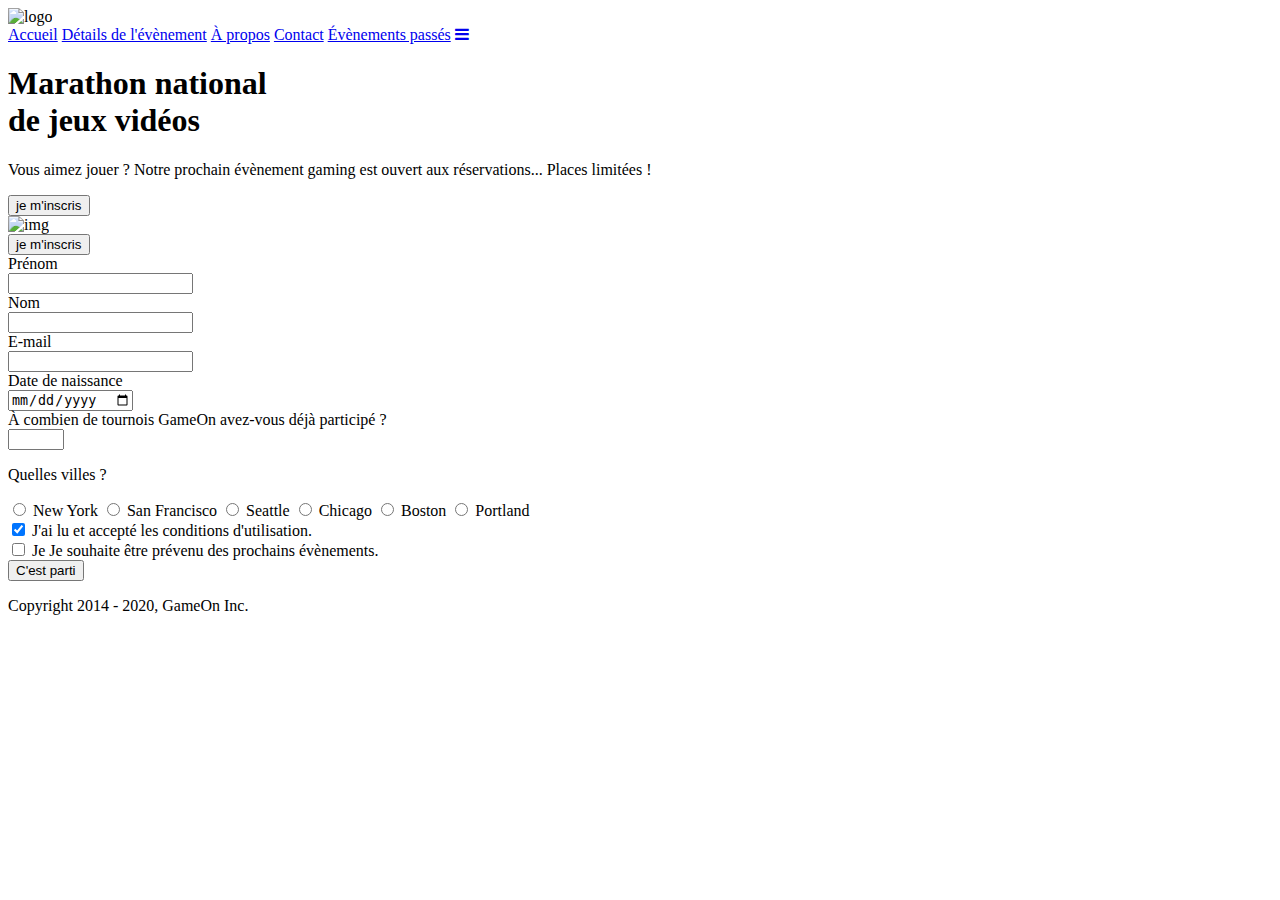
==== starterOnly/index.html @ cabd35a8 "Fix issue #1 close modal and issue #2 required elements" ====
<!DOCTYPE html>
<html lang="en">
  <head>
    <meta charset="utf-8" />
    <title>Reservation</title>
    <meta name="viewport" content="width=device-width,initial-scale=1" />
    <link rel="stylesheet" href="modal.css" />
    <link rel="stylesheet" href="https://cdnjs.cloudflare.com/ajax/libs/font-awesome/4.7.0/css/font-awesome.min.css">
    <link
      href="https://fonts.googleapis.com/css?family=DM+Sans"
      rel="stylesheet"
    />
  </head>
  <body>
    <div class="topnav" id="myTopnav">
      <div class="header-logo">
      <img alt="logo" src="Logo.png" width="auto" height="auto" />
    </div>
    <div class="main-navbar">
      
      <a href="#" class="active"><span>Accueil</span></a>
      <a href="#"><span>Détails de l'évènement</span></a>
      <a href="#"><span>À propos</span></a>
      <a href="#"><span>Contact</span></a>
      <a href="#"><span>Évènements passés</span></a>
      <a href="javascript:void(0);" class="icon" onclick="editNav()">
        <i class="fa fa-bars"></i>
      </a>
    </div>
    </div>
  </div>
    <main>
      <div class="hero-section">
        <div class="hero-content">
          <h1 class="hero-headline">
            Marathon national<br>
            de jeux vidéos
          </h1>
          <p class="hero-text">
            Vous aimez jouer ? Notre prochain évènement gaming est ouvert
            aux réservations... Places limitées !
          </p>
          <button class="btn-signup modal-btn">
            je m'inscris
          </button>
        </div>
        <div class="hero-img">
          <img src="./bg_img.jpg" alt="img" />
        </div>
        <button class="btn-signup modal-btn">
          je m'inscris
        </button>
      </div>

      <div class="bground">
        <div class="content">
          <span class="close"></span>
          <div class="modal-body">
            <form
              name="reserve"
              action="index.html"
              method="get"
              onsubmit="return validate();"
            >
              <div
                class="formData">
                <label>Prénom</label><br>
                <input
                  class="text-control"
                  type="text"
                  id="first"
                  name="first"
                  minlength="2"
                  required
                /><br>
              </div>
              <div
                class="formData">
                <label>Nom</label><br>
                <input
                  class="text-control"
                  type="text"
                  id="last"
                  name="last"
                  required
                /><br>
              </div>
              <div
                class="formData">
                <label>E-mail</label><br>
                <input
                  class="text-control"
                  type="email"
                  id="email"
                  name="email"
                  required
                /><br>
              </div>
              <div
                class="formData">
                <label>Date de naissance</label><br>
                <input
                  class="text-control"
                  type="date"
                  id="birthdate"
                  name="birthdate"
                  required
                /><br>
              </div>
              <div
                class="formData">
                <label>À combien de tournois GameOn avez-vous déjà participé ?</label><br>
                <input type="number" class="text-control" id="quantity" name="quantity" min="0" max="99">
              </div>
              <p class="text-label">Quelles villes ?</p>
              <div
                class="formData">
                <input
                  class="checkbox-input"
                  type="radio"
                  id="location1"
                  name="location"
                  value="New York"
                />
                <label class="checkbox-label" for="location1">
                  <span class="checkbox-icon"></span>
                  New York</label
                >
                <input
                  class="checkbox-input"
                  type="radio"
                  id="location2"
                  name="location"
                  value="San Francisco"
                />
                <label class="checkbox-label" for="location2">
                  <span class="checkbox-icon"></span>
                  San Francisco</label
                >
                <input
                  class="checkbox-input"
                  type="radio"
                  id="location3"
                  name="location"
                  value="Seattle"
                />
                <label class="checkbox-label" for="location3">
                  <span class="checkbox-icon"></span>
                  Seattle</label
                >
                <input
                  class="checkbox-input"
                  type="radio"
                  id="location4"
                  name="location"
                  value="Chicago"
                />
                <label class="checkbox-label" for="location4">
                  <span class="checkbox-icon"></span>
                  Chicago</label
                >
                <input
                  class="checkbox-input"
                  type="radio"
                  id="location5"
                  name="location"
                  value="Boston"
                />
                <label class="checkbox-label" for="location5">
                  <span class="checkbox-icon"></span>
                  Boston</label
                >
                <input
                  class="checkbox-input"
                  type="radio"
                  id="location6"
                  name="location"
                  value="Portland"
                />
                <label class="checkbox-label" for="location6">
                  <span class="checkbox-icon"></span>
                  Portland</label
                >
              </div>

              <div
                class="formData">
                <input
                  class="checkbox-input"
                  type="checkbox"
                  id="checkbox1"
                  checked
                />
                <label class="checkbox2-label" for="checkbox1" required>
                  <span class="checkbox-icon"></span>
                  J'ai lu et accepté les conditions d'utilisation.
                </label>
                <br>
                <input class="checkbox-input" type="checkbox" id="checkbox2" />
                <label class="checkbox2-label" for="checkbox2">
                  <span class="checkbox-icon"></span>
                  Je Je souhaite être prévenu des prochains évènements.
                </label>
                <br>
              </div>
              <input
                class="btn-submit"
                type="submit"
                class="button"
                value="C'est parti"
              />
            </form>
          </div>
        </div>
      </div>
    </main>
    <footer>
      <p class="copyrights">
        Copyright 2014 - 2020, GameOn Inc.
      </p>
    </footer>
    <script src="modal.js"></script>
  </body>
</html>
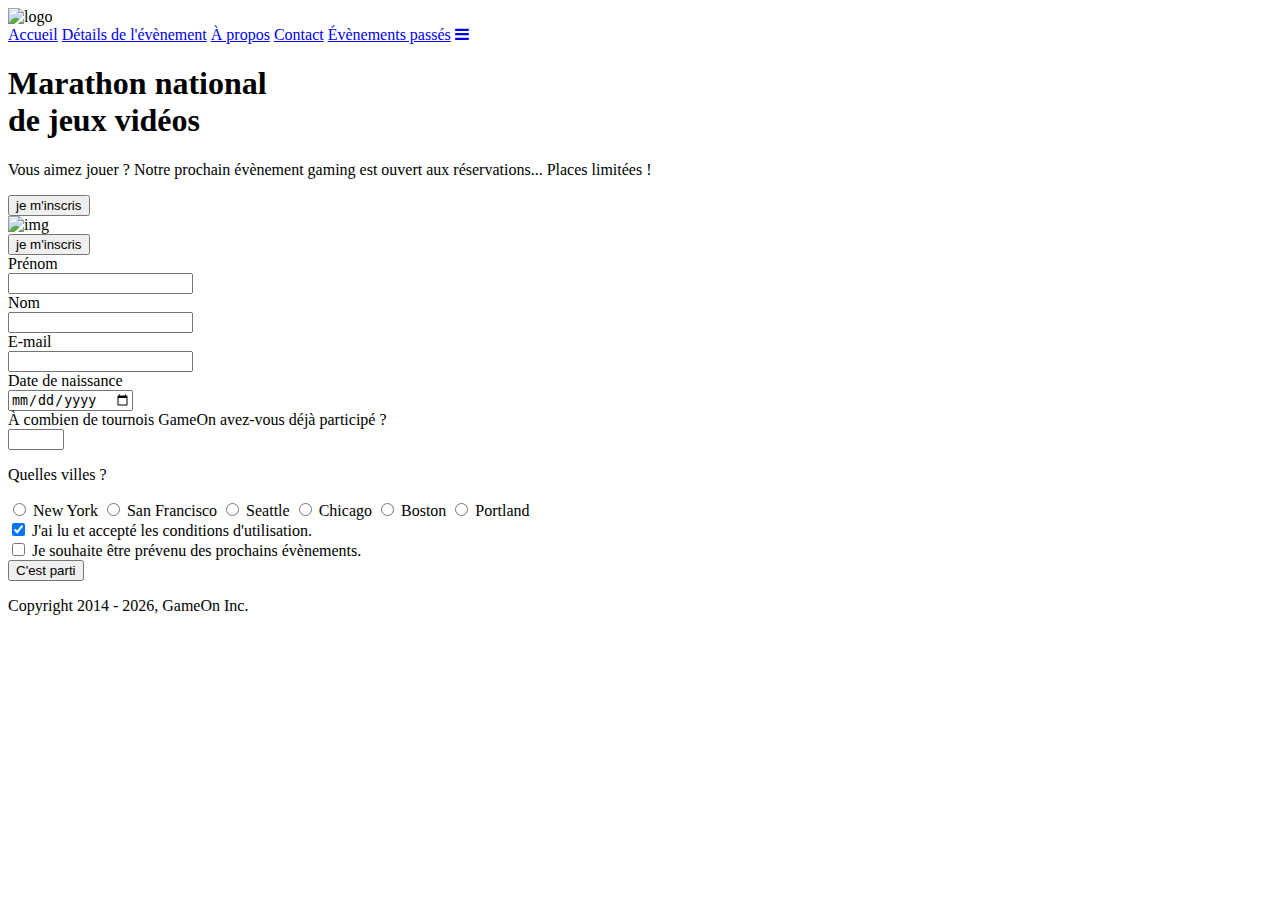
==== commit 7d6df898: "fix error into index.html and modify copyright by adding with Js" ====
--- a/starterOnly/index.html
+++ b/starterOnly/index.html
@@ -5,7 +5,10 @@
     <title>Reservation</title>
     <meta name="viewport" content="width=device-width,initial-scale=1" />
     <link rel="stylesheet" href="modal.css" />
-    <link rel="stylesheet" href="https://cdnjs.cloudflare.com/ajax/libs/font-awesome/4.7.0/css/font-awesome.min.css">
+    <link
+      rel="stylesheet"
+      href="https://cdnjs.cloudflare.com/ajax/libs/font-awesome/4.7.0/css/font-awesome.min.css"
+    />
     <link
       href="https://fonts.googleapis.com/css?family=DM+Sans"
       rel="stylesheet"
@@ -14,42 +17,36 @@
   <body>
     <div class="topnav" id="myTopnav">
       <div class="header-logo">
-      <img alt="logo" src="Logo.png" width="auto" height="auto" />
+        <img alt="logo" src="Logo.png" width="auto" height="auto" />
+      </div>
+      <div class="main-navbar">
+        <a href="#" class="active"><span>Accueil</span></a>
+        <a href="#"><span>Détails de l'évènement</span></a>
+        <a href="#"><span>À propos</span></a>
+        <a href="#"><span>Contact</span></a>
+        <a href="#"><span>Évènements passés</span></a>
+        <a href="javascript:void(0);" class="icon" onclick="editNav()">
+          <i class="fa fa-bars"></i>
+        </a>
+      </div>
     </div>
-    <div class="main-navbar">
-      
-      <a href="#" class="active"><span>Accueil</span></a>
-      <a href="#"><span>Détails de l'évènement</span></a>
-      <a href="#"><span>À propos</span></a>
-      <a href="#"><span>Contact</span></a>
-      <a href="#"><span>Évènements passés</span></a>
-      <a href="javascript:void(0);" class="icon" onclick="editNav()">
-        <i class="fa fa-bars"></i>
-      </a>
-    </div>
-    </div>
-  </div>
     <main>
       <div class="hero-section">
         <div class="hero-content">
           <h1 class="hero-headline">
-            Marathon national<br>
+            Marathon national<br />
             de jeux vidéos
           </h1>
           <p class="hero-text">
-            Vous aimez jouer ? Notre prochain évènement gaming est ouvert
-            aux réservations... Places limitées !
+            Vous aimez jouer ? Notre prochain évènement gaming est ouvert aux
+            réservations... Places limitées !
           </p>
-          <button class="btn-signup modal-btn">
-            je m'inscris
-          </button>
+          <button class="btn-signup modal-btn">je m'inscris</button>
         </div>
         <div class="hero-img">
           <img src="./bg_img.jpg" alt="img" />
         </div>
-        <button class="btn-signup modal-btn">
-          je m'inscris
-        </button>
+        <button class="btn-signup modal-btn">je m'inscris</button>
       </div>
 
       <div class="bground">
@@ -62,9 +59,8 @@
               method="get"
               onsubmit="return validate();"
             >
-              <div
-                class="formData">
-                <label>Prénom</label><br>
+              <div class="formData">
+                <label>Prénom</label><br />
                 <input
                   class="text-control"
                   type="text"
@@ -72,49 +68,54 @@
                   name="first"
                   minlength="2"
                   required
-                /><br>
-              </div>
-              <div
-                class="formData">
-                <label>Nom</label><br>
+                /><br />
+              </div>
+              <div class="formData">
+                <label>Nom</label><br />
                 <input
                   class="text-control"
                   type="text"
                   id="last"
                   name="last"
                   required
-                /><br>
-              </div>
-              <div
-                class="formData">
-                <label>E-mail</label><br>
+                /><br />
+              </div>
+              <div class="formData">
+                <label>E-mail</label><br />
                 <input
                   class="text-control"
                   type="email"
                   id="email"
                   name="email"
                   required
-                /><br>
-              </div>
-              <div
-                class="formData">
-                <label>Date de naissance</label><br>
+                /><br />
+              </div>
+              <div class="formData">
+                <label>Date de naissance</label><br />
                 <input
                   class="text-control"
                   type="date"
                   id="birthdate"
                   name="birthdate"
                   required
-                /><br>
-              </div>
-              <div
-                class="formData">
-                <label>À combien de tournois GameOn avez-vous déjà participé ?</label><br>
-                <input type="number" class="text-control" id="quantity" name="quantity" min="0" max="99">
+                /><br />
+              </div>
+              <div class="formData">
+                <label
+                  >À combien de tournois GameOn avez-vous déjà participé
+                  ?</label
+                ><br />
+                <input
+                  type="number"
+                  class="text-control"
+                  id="quantity"
+                  name="quantity"
+                  min="0"
+                  max="99"
+                />
               </div>
               <p class="text-label">Quelles villes ?</p>
-              <div
-                class="formData">
+              <div class="formData">
                 <input
                   class="checkbox-input"
                   type="radio"
@@ -183,8 +184,7 @@
                 >
               </div>
 
-              <div
-                class="formData">
+              <div class="formData">
                 <input
                   class="checkbox-input"
                   type="checkbox"
@@ -195,13 +195,13 @@
                   <span class="checkbox-icon"></span>
                   J'ai lu et accepté les conditions d'utilisation.
                 </label>
-                <br>
+                <br />
                 <input class="checkbox-input" type="checkbox" id="checkbox2" />
                 <label class="checkbox2-label" for="checkbox2">
                   <span class="checkbox-icon"></span>
-                  Je Je souhaite être prévenu des prochains évènements.
+                  Je souhaite être prévenu des prochains évènements.
                 </label>
-                <br>
+                <br />
               </div>
               <input
                 class="btn-submit"
@@ -215,9 +215,7 @@
       </div>
     </main>
     <footer>
-      <p class="copyrights">
-        Copyright 2014 - 2020, GameOn Inc.
-      </p>
+      <p class="copyrights"></p>
     </footer>
     <script src="modal.js"></script>
   </body>
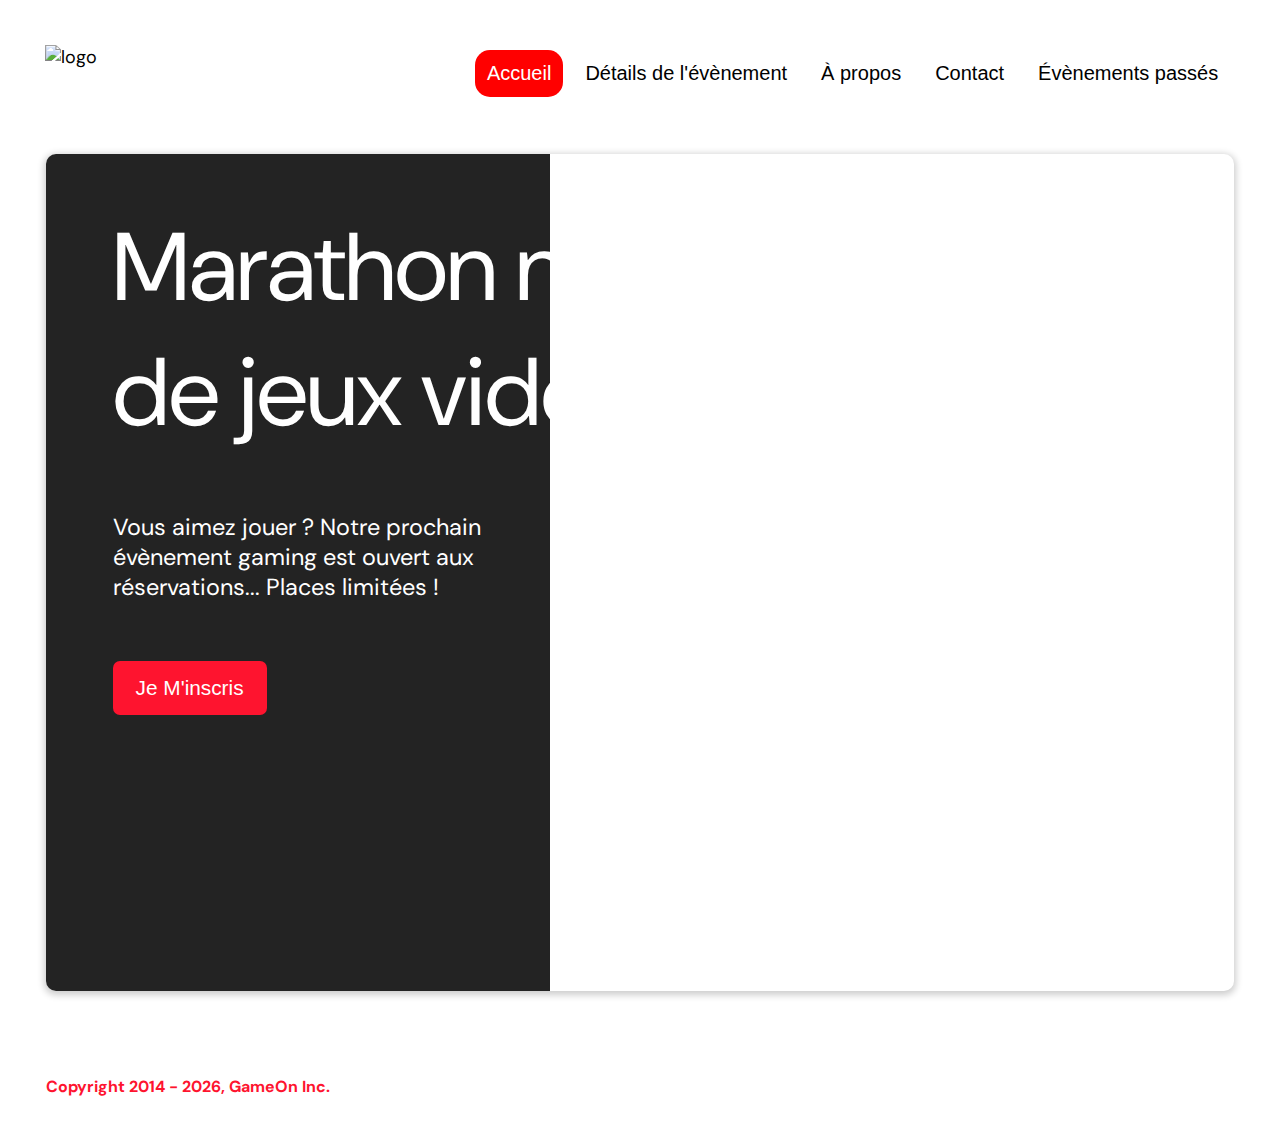
==== commit 93bb451e: "Fixed Issue 2, 3, 4 #2 #3 #4" ====
--- a/starterOnly/index.html
+++ b/starterOnly/index.html
@@ -1,5 +1,5 @@
 <!DOCTYPE html>
-<html lang="en">
+<html lang="fr">
   <head>
     <meta charset="utf-8" />
     <title>Reservation</title>
@@ -41,26 +41,35 @@
             Vous aimez jouer ? Notre prochain évènement gaming est ouvert aux
             réservations... Places limitées !
           </p>
-          <button class="btn-signup modal-btn">je m'inscris</button>
+          <button type="button" class="btn-signup modal-btn">
+            je m'inscris
+          </button>
         </div>
         <div class="hero-img">
           <img src="./bg_img.jpg" alt="img" />
         </div>
-        <button class="btn-signup modal-btn">je m'inscris</button>
+        <button type="button" class="btn-signup modal-btn">je m'inscris</button>
       </div>
 
       <div class="bground">
         <div class="content">
           <span class="close"></span>
+          <div id="confirmation">
+            <h2>
+              Merci ! Les informations nécessaires pour votre réservation nous
+              ont bien été transmises.
+            </h2>
+            <button type="button" class="btn-close">Fermer</button>
+          </div>
           <div class="modal-body">
             <form
               name="reserve"
-              action="index.html"
-              method="get"
-              onsubmit="return validate();"
+              method="GET"
+              onsubmit="return validate(event);"
+              id="form"
             >
               <div class="formData">
-                <label>Prénom</label><br />
+                <label for="first">Prénom</label><br />
                 <input
                   class="text-control"
                   type="text"
@@ -71,17 +80,18 @@
                 /><br />
               </div>
               <div class="formData">
-                <label>Nom</label><br />
+                <label for="last">Nom</label><br />
                 <input
                   class="text-control"
                   type="text"
                   id="last"
                   name="last"
-                  required
-                /><br />
-              </div>
-              <div class="formData">
-                <label>E-mail</label><br />
+                  minlength="2"
+                  required
+                /><br />
+              </div>
+              <div class="formData">
+                <label for="email">E-mail</label><br />
                 <input
                   class="text-control"
                   type="email"
@@ -91,7 +101,7 @@
                 /><br />
               </div>
               <div class="formData">
-                <label>Date de naissance</label><br />
+                <label for="birthdate">Date de naissance</label><br />
                 <input
                   class="text-control"
                   type="date"
@@ -101,7 +111,7 @@
                 /><br />
               </div>
               <div class="formData">
-                <label
+                <label for="quantity"
                   >À combien de tournois GameOn avez-vous déjà participé
                   ?</label
                 ><br />
@@ -112,9 +122,10 @@
                   name="quantity"
                   min="0"
                   max="99"
-                />
-              </div>
-              <p class="text-label">Quelles villes ?</p>
+                  required
+                />
+              </div>
+              <p class="text-label">Quelle ville ?</p>
               <div class="formData">
                 <input
                   class="checkbox-input"
@@ -182,6 +193,7 @@
                   <span class="checkbox-icon"></span>
                   Portland</label
                 >
+                <div class="radio-error error"></div>
               </div>
 
               <div class="formData">
@@ -189,24 +201,30 @@
                   class="checkbox-input"
                   type="checkbox"
                   id="checkbox1"
+                  name="checkbox1"
                   checked
                 />
-                <label class="checkbox2-label" for="checkbox1" required>
+                <label class="checkbox2-label" for="checkbox1">
                   <span class="checkbox-icon"></span>
                   J'ai lu et accepté les conditions d'utilisation.
                 </label>
                 <br />
-                <input class="checkbox-input" type="checkbox" id="checkbox2" />
+                <input
+                  class="checkbox-input"
+                  type="checkbox"
+                  id="checkbox2"
+                  name="checkbox2"
+                />
                 <label class="checkbox2-label" for="checkbox2">
                   <span class="checkbox-icon"></span>
                   Je souhaite être prévenu des prochains évènements.
                 </label>
                 <br />
+                <div class="checkbox-error error"></div>
               </div>
               <input
-                class="btn-submit"
+                class="btn-submit button"
                 type="submit"
-                class="button"
                 value="C'est parti"
               />
             </form>
--- a/starterOnly/modal.css
+++ b/starterOnly/modal.css
@@ -0,0 +1,564 @@
+:root {
+  --font-default: "DM Sans", Arial, Helvetica, sans-serif;
+  --font-slab: var(--font-default);
+  --modal-duration: 0.8s;
+}
+* {
+  box-sizing: border-box;
+  margin: 0;
+  padding: 0;
+}
+/* Landing Page */
+
+body {
+  margin: 0;
+  display: flex;
+  flex-direction: column;
+  /*background-image: url("background.png");*/
+  font-family: var(--font-default);
+  font-size: 18px;
+  max-width: 1300px;
+  margin: 0 auto;
+}
+
+p {
+  margin-bottom: 0;
+  padding: 0.5vw;
+}
+
+img {
+  padding-right: 1rem;
+}
+
+.topnav {
+  overflow: hidden;
+  margin: 3.5%;
+}
+.header-logo {
+  float: left;
+}
+.main-navbar {
+  float: right;
+}
+.topnav a {
+  float: left;
+  display: block;
+  color: #000000;
+  text-align: center;
+  padding: 12px 12px;
+  margin: 5px;
+  text-decoration: none;
+  font-size: 20px;
+  font-family: Roboto, sans-serif;
+}
+
+.topnav a:hover {
+  background-color: #ff0000;
+  color: #ffffff;
+  border-radius: 15px;
+}
+
+.topnav a.active {
+  background-color: #ff0000;
+  color: #ffffff;
+  border-radius: 15px;
+}
+
+.topnav .icon {
+  display: none;
+}
+
+@media screen and (max-width: 768px) {
+  .topnav a {
+    display: none;
+  }
+  .topnav a.icon {
+    float: right;
+    display: block;
+  }
+}
+
+@media screen and (max-width: 768px) {
+  .topnav.responsive {
+    position: relative;
+  }
+  .topnav.responsive .icon {
+    position: absolute;
+    right: 0;
+    top: 0;
+  }
+  .topnav.responsive a {
+    float: none;
+    display: block;
+    text-align: left;
+  }
+}
+
+@media screen and (max-width: 540px) {
+  .topnav a {
+    display: none;
+  }
+  .topnav a.icon {
+    float: right;
+    display: block;
+    margin-top: -15px;
+  }
+}
+
+main {
+  font-size: 130%;
+  font-weight: bolder;
+  color: black;
+  padding-top: 0.5vw;
+  padding-left: 2vw;
+  padding-right: 2vw;
+  margin: 1px 20px 15px;
+  border-radius: 2rem;
+  text-align: justify;
+}
+
+.modal-btn {
+  font-size: 145%;
+  background: #fe142f;
+  display: flex;
+  margin: auto;
+  padding: 2em;
+  color: #fff;
+  padding: 0.75rem 2.5rem;
+  border-radius: 1rem;
+  cursor: pointer;
+}
+
+.modal-btn:hover {
+  background: #3876ac;
+}
+
+.footer {
+  margin: 20px;
+  padding: 10px;
+  font-family: var(--font-slab);
+}
+
+/* Modal form */
+
+.button {
+  background: #fe142f;
+  margin-top: 0.5em;
+  padding: 1em;
+  color: #fff;
+  border-radius: 15px;
+  cursor: pointer;
+  font-size: 16px;
+}
+
+.button:hover {
+  background: #3876ac;
+}
+
+.smFont {
+  font-size: 16px;
+}
+
+.bground {
+  display: none;
+  position: fixed;
+  z-index: 1;
+  left: 0;
+  top: 0;
+  height: 100%;
+  width: 100%;
+  overflow: auto;
+  background-color: rgba(26, 39, 156, 0.4);
+}
+
+.content {
+  margin: 5% auto;
+  width: 100%;
+  max-width: 500px;
+  animation-name: modalopen;
+  animation-duration: var(--modal-duration);
+  background: #232323;
+  border-radius: 10px;
+  overflow: hidden;
+  position: relative;
+  color: #fff;
+  padding-top: 10px;
+}
+
+.modal-body {
+  padding: 15px 8%;
+  margin: 15px auto;
+}
+
+label {
+  font-family: var(--font-default);
+  font-size: 17px;
+  font-weight: normal;
+  display: inline-block;
+  margin-bottom: 11px;
+}
+input {
+  padding: 8px;
+  border: 0.8px solid #ccc;
+  outline: none;
+}
+
+.text-control {
+  margin: 0;
+  padding: 8px;
+  width: 100%;
+  border-radius: 8px;
+  font-size: 20px;
+  height: 48px;
+}
+.formData[data-error]::after {
+  content: attr(data-error);
+  font-size: 0.4em;
+  color: #e54858;
+  display: block;
+  margin-top: 7px;
+  margin-bottom: 7px;
+  text-align: right;
+  line-height: 0.3;
+  opacity: 0;
+  transition: 0.3s;
+}
+.formData[data-error-visible="true"]::after {
+  opacity: 1;
+}
+.formData[data-error-visible="true"] .text-control {
+  border: 2px solid #e54858;
+}
+/* 
+input[data-error]::after {
+    content: attr(data-error);
+    font-size: 0.4em;
+    color: red;
+} */
+
+#confirmation {
+  display: none;
+  flex-flow: wrap;
+  align-items: center;
+  padding: 20%;
+  height: 96vh;
+}
+
+/* Error Message */
+.error {
+  font-size: 16px;
+  color: #f00;
+  text-align: center;
+}
+.border-error {
+  border: 2px solid red;
+  border-radius: 0.2em;
+  padding-right: 5px;
+}
+
+.checkbox-label,
+.checkbox2-label {
+  position: relative;
+  margin-left: 36px;
+  font-size: 12px;
+  font-weight: normal;
+}
+.checkbox-label .checkbox-icon,
+.checkbox2-label .checkbox-icon {
+  display: block;
+  width: 20px;
+  height: 20px;
+  border: 2px solid #279e7a;
+  border-radius: 50%;
+  text-indent: 29px;
+  white-space: nowrap;
+  position: absolute;
+  left: -30px;
+  top: -1px;
+  transition: 0.3s;
+}
+.checkbox-label .checkbox-icon::after,
+.checkbox2-label .checkbox-icon::after {
+  content: "";
+  width: 13px;
+  height: 13px;
+  background-color: #279e7a;
+  border-radius: 50%;
+  text-indent: 29px;
+  white-space: nowrap;
+  position: absolute;
+  left: 50%;
+  top: 50%;
+  transform: translate(-50%, -50%);
+  transition: 0.3s;
+  opacity: 0;
+}
+.checkbox-input {
+  display: none;
+}
+.checkbox-input:checked + .checkbox-label .checkbox-icon::after,
+.checkbox-input:checked + .checkbox2-label .checkbox-icon::after {
+  opacity: 1;
+}
+.checkbox-input:checked + .checkbox2-label .checkbox-icon {
+  background: #279e7a;
+}
+.checkbox2-label .checkbox-icon {
+  border-radius: 4px;
+  border: 0;
+  background: #c4c4c4;
+}
+.checkbox2-label .checkbox-icon::after {
+  width: 7px;
+  height: 4px;
+  border-radius: 2px;
+  background: transparent;
+  border: 2px solid transparent;
+  border-bottom-color: #fff;
+  border-left-color: #fff;
+  transform: rotate(-55deg);
+  left: 21%;
+  top: 19%;
+}
+.close {
+  position: absolute;
+  right: 15px;
+  top: 15px;
+  width: 32px;
+  height: 32px;
+  opacity: 1;
+  cursor: pointer;
+  transform: scale(0.7);
+}
+.close:before,
+.close:after {
+  position: absolute;
+  left: 15px;
+  content: " ";
+  height: 33px;
+  width: 3px;
+  background-color: #fff;
+}
+.close:before {
+  transform: rotate(45deg);
+}
+.close:after {
+  transform: rotate(-45deg);
+}
+.btn-submit,
+.btn-signup {
+  background: #fe142f;
+  display: block;
+  margin: 0 auto;
+  border-radius: 7px;
+  font-size: 1rem;
+  padding: 12px 82px;
+  color: #fff;
+  cursor: pointer;
+  border: 0;
+}
+.btn-close {
+  display: none;
+  background: #fe142f;
+  margin: 0 auto;
+  border-radius: 7px;
+  font-size: 1rem;
+  padding: 12px 82px;
+  color: #fff;
+  cursor: pointer;
+  border: 0;
+  align-self: flex-end;
+}
+/* custom select styles */
+.custom-select {
+  position: relative;
+  font-family: Arial;
+  font-size: 1.1rem;
+  font-weight: normal;
+}
+
+.custom-select select {
+  display: none;
+}
+.select-selected {
+  background-color: #fff;
+}
+
+/* Style the arrow inside the select element: */
+.select-selected:after {
+  position: absolute;
+  content: "";
+  top: 10px;
+  right: 13px;
+  width: 11px;
+  height: 11px;
+  border: 3px solid transparent;
+  border-bottom-color: #f00;
+  border-left-color: #f00;
+  transform: rotate(-48deg);
+  border-radius: 5px 0 5px 0;
+}
+
+/* Point the arrow upwards when the select box is open (active): */
+.select-selected.select-arrow-active:after {
+  transform: rotate(135deg);
+  top: 13px;
+}
+
+.select-items div,
+.select-selected {
+  color: #000;
+  padding: 11px 16px;
+  border: 1px solid transparent;
+  border-color: transparent transparent rgba(0, 0, 0, 0.1) transparent;
+  cursor: pointer;
+  border-radius: 8px;
+  height: 48px;
+}
+
+/* Style items (options): */
+.select-items {
+  position: absolute;
+  background-color: #fff;
+  top: 89%;
+  left: 0;
+  right: 0;
+  z-index: 99;
+}
+
+/* Hide the items when the select box is closed: */
+.select-hide {
+  display: none;
+}
+
+.select-items div:hover,
+.same-as-selected {
+  background-color: rgba(0, 0, 0, 0.1);
+}
+/* custom select end */
+.text-label {
+  font-weight: normal;
+  font-size: 16px;
+}
+.hero-section {
+  min-height: 93vh;
+  border-radius: 10px;
+  display: grid;
+  grid-template-columns: repeat(12, 1fr);
+  overflow: hidden;
+  box-shadow: 0 2px 7px 2px rgba(0, 0, 0, 0.2);
+  margin-bottom: 10px;
+}
+.hero-content {
+  padding: 51px 67px;
+  grid-column: span 4;
+  background: #232323;
+  color: #fff;
+  position: relative;
+  text-align: left;
+  min-width: 424px;
+}
+.hero-content::after {
+  content: "";
+  width: 100%;
+  height: 100%;
+  background: #232323;
+  position: absolute;
+  right: -80px;
+  top: 0;
+}
+.hero-content > * {
+  position: relative;
+  z-index: 1;
+}
+.hero-headline {
+  font-size: 6rem;
+  font-weight: normal;
+  white-space: nowrap;
+}
+.hero-text {
+  width: 146%;
+  font-weight: normal;
+  margin-top: 57px;
+  padding: 0;
+}
+.btn-signup {
+  outline: none;
+  text-transform: capitalize;
+  font-size: 1.3rem;
+  padding: 15px 23px;
+  margin: 0;
+  margin-top: 59px;
+}
+.hero-img {
+  grid-column: span 8;
+}
+.hero-img img {
+  width: 100%;
+  height: 100%;
+  display: block;
+  padding: 0;
+}
+.copyrights {
+  color: #fe142f;
+  padding: 0;
+  font-size: 1rem;
+  margin: 60px 0 30px;
+  font-weight: bolder;
+}
+.hero-section > .btn-signup {
+  display: none;
+}
+footer {
+  padding-left: 2vw;
+  padding-right: 2vw;
+  margin: 0 20px;
+}
+@media screen and (max-width: 800px) {
+  .hero-section {
+    display: block;
+    box-shadow: unset;
+  }
+  .hero-content {
+    background: #fff;
+    color: #000;
+    padding: 20px;
+  }
+  .hero-content::after {
+    content: unset;
+  }
+  .hero-content .btn-signup {
+    display: none;
+  }
+  .hero-headline {
+    font-size: 4.5rem;
+    white-space: normal;
+  }
+  .hero-text {
+    width: unset;
+    font-size: 1.5rem;
+  }
+  .hero-img img {
+    border-radius: 10px;
+    margin-top: 40px;
+  }
+  .hero-section > .btn-signup {
+    display: block;
+    margin: 32px auto 10px;
+    padding: 12px 35px;
+  }
+  .copyrights {
+    margin-top: 50px;
+    text-align: center;
+  }
+}
+
+@keyframes modalopen {
+  from {
+    opacity: 0;
+    transform: translateY(-150px);
+  }
+  to {
+    opacity: 1;
+  }
+}
